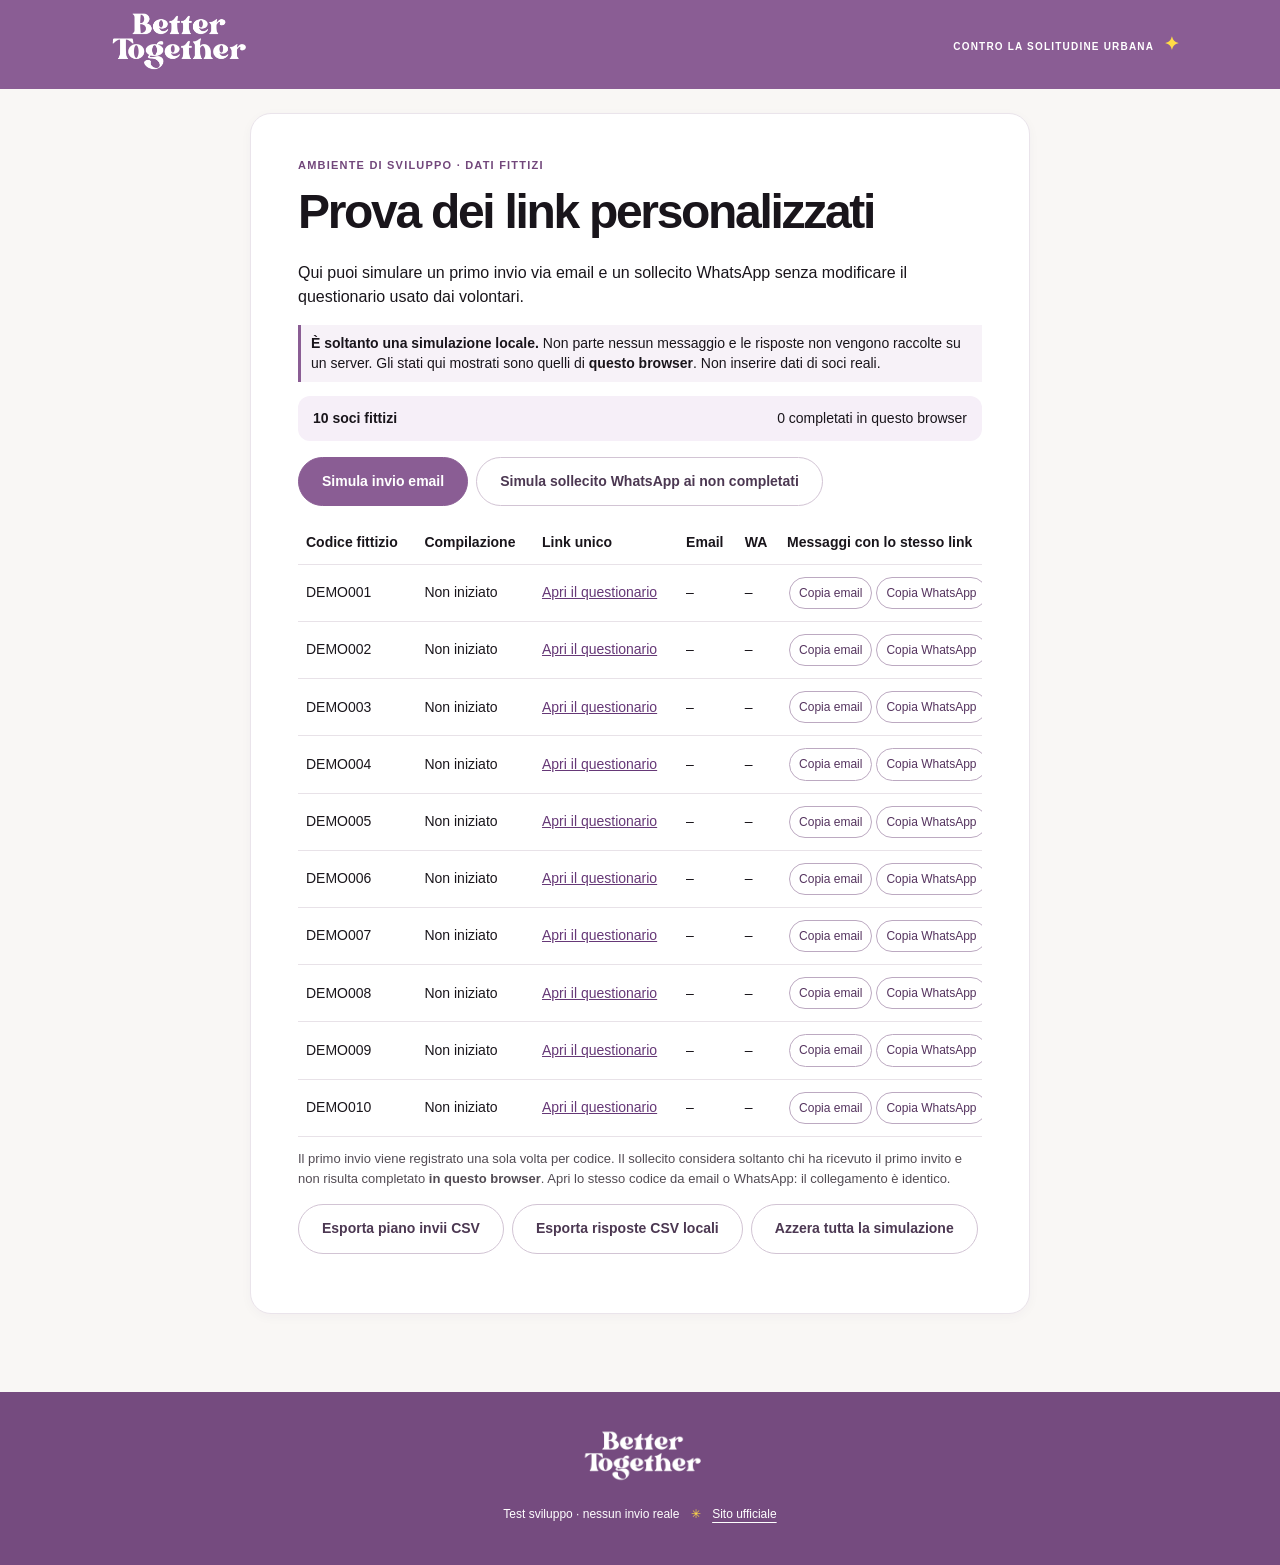
==== index.html @ ab298b12 "Add files via upload" ====
<!doctype html>
<html lang="it">
<head>
<meta charset="utf-8">
<meta name="viewport" content="width=device-width,initial-scale=1">
<meta name="theme-color" content="#8a5d94">
<meta name="description" content="Questionario dei soci di Better Together">
<title>Better Together | Test sviluppo link personalizzati</title>
<link rel="stylesheet" href="styles.css">
<script defer src="questions.js"></script>
<script defer src="demo-soci.js"></script>
<script defer src="app.js"></script>
</head>
<body>
<header class="site-top"><div class="header-inner"><div class="brand-wordmark"><img src="logo.png" alt="Better Together" width="177" height="78"></div><div class="header-right"><span class="header-kicker">CONTRO LA SOLITUDINE URBANA <span aria-hidden="true">✦</span></span></div></div></header>
<main id="app" class="shell" aria-live="polite"></main>
<footer class="site-footer"><div class="footer-logo"><img src="logo.png" alt="Better Together" width="132" height="60"></div><div>Test sviluppo · nessun invio reale <span aria-hidden="true">✳</span> <a href="https://www.bettertogetherspace.it/" target="_blank" rel="noopener noreferrer">Sito ufficiale</a></div></footer>
</body>
</html>
---- styles.css ----
/* Better Together - questionario di prova. Palette coordinata al materiale
   pubblico dell'associazione. Logo originale fornito dall'utente.
   I valori CSS non sono copiati dal sito ufficiale: non si certifica una
   corrispondenza pixel-per-pixel senza il foglio di stile originale. */
:root {
 --ink:#19151b; --ink2:#524b53; --quiet:#716973;
 --purple:#8a5d94; --purple-dark:#754b7f; --purple-soft:#f1e9f3;
 --yellow:#ffdc46; --canvas:#f9f7f5; --paper:#ffffff;
 --line:#e7e0e8; --radius:18px;
 --accent:var(--purple); --accent2:var(--purple-dark);
}
*{box-sizing:border-box}
html{font-family:Inter,"Helvetica Neue",Arial,sans-serif;line-height:1.52;background:var(--canvas);color:var(--ink)}
body{margin:0;background:var(--canvas)}
button,input,textarea{font:inherit}
button{cursor:pointer}
a{color:var(--purple-dark)}
button:focus-visible,input:focus-visible,textarea:focus-visible,a:focus-visible{outline:3px solid var(--yellow);outline-offset:3px}
[hidden],.hidden{display:none!important}
h1,h2,h3,p{margin-top:0}
h1,h2,h3{color:var(--ink)}
h1{font-weight:800;font-size:clamp(38px,5vw,66px);line-height:1.08;letter-spacing:-.048em}
h2{font-weight:750;font-size:clamp(24px,3vw,34px);line-height:1.28;letter-spacing:-.03em}
h3{font-size:20px;font-weight:750;line-height:1.35;letter-spacing:-.02em}
.site-top{background:var(--purple);color:#fff;padding:14px 24px;border-bottom:0;min-height:107px;display:flex;align-items:center}
.header-inner{width:min(1080px,100%);margin:0 auto;display:flex;justify-content:space-between;align-items:center;gap:25px}
.brand-wordmark{display:inline-flex;align-items:center;flex-shrink:0;text-decoration:none;line-height:1}
.brand-wordmark img{display:block;width:177px;height:auto;max-height:92px;object-fit:contain}
.header-right{display:flex;align-items:flex-end;flex-direction:column;gap:9px}
.header-kicker{color:#fff;font-size:10px;text-transform:uppercase;letter-spacing:.12em;font-weight:700}
.header-kicker span{color:var(--yellow);font-size:18px;margin-left:6px}
.top-label{font-weight:750;color:#19151b;background:var(--yellow);font-size:10px;letter-spacing:.105em;text-transform:uppercase;border-radius:999px;padding:7px 14px}
.demo-ribbon{background:#f0e7f2;color:#53395c;padding:9px 18px;text-align:center;font-size:10px;letter-spacing:.13em;font-weight:750;border-bottom:1px solid #e8deeb}
.demo-ribbon span{color:#a67d13;margin:0 7px;font-size:15px}
.shell{width:min(1040px,100%);margin:0 auto;padding:43px 24px 78px;min-height:calc(100vh - 270px)}
.site-footer{background:var(--purple-dark);color:#fff;text-align:center;padding:35px 18px 42px;font-size:12px;display:flex;flex-direction:column;align-items:center;gap:10px}
.site-footer a{color:#fff;text-underline-offset:4px}.site-footer span{color:var(--yellow);margin:0 8px}
.footer-logo img{display:block;width:132px;height:auto;max-height:70px;margin:0 auto 5px;object-fit:contain}
.eyebrow{display:inline-block;color:var(--purple-dark);font-weight:750;font-size:11px;letter-spacing:.13em;margin-bottom:17px}
.lead{font-size:17px;line-height:1.65;color:var(--ink2);max-width:650px}
.muted{color:var(--ink2)}.small{font-size:13px}
.home-hero{background:var(--purple);color:#fff;padding:55px 58px 56px;border:0;border-radius:22px;position:relative;isolation:isolate;overflow:hidden;margin:0 0 40px}
.home-hero:before{display:none}
.home-hero:after{content:'\2726';position:absolute;right:28px;top:-52px;font:bold 265px/1 Georgia,serif;color:rgba(255,220,70,.28);z-index:-1;transform:rotate(-10deg)}
.home-hero .eyebrow{color:var(--yellow);background:none;border:0;border-radius:0;padding:0;letter-spacing:.13em}
.home-hero h1{font-size:clamp(42px,6vw,76px);font-weight:800;line-height:1.03;letter-spacing:-.055em;color:#fff;max-width:700px;margin-bottom:22px}
.home-hero h1 em{font-style:normal;color:var(--yellow);background:none;border:0;box-shadow:none;padding:0;transform:none;display:inline}
.home-hero .lead{color:#fff;max-width:570px;font-weight:450;position:relative}
.hero-lines{display:inline-flex;align-items:center;gap:3px;border:0;border-radius:999px;background:rgba(0,0,0,.23);color:#fff;letter-spacing:.10em;font-weight:700;font-size:10px;padding:10px 15px;margin-top:14px;flex-wrap:wrap}
.hero-lines span{color:var(--yellow);font-size:17px;margin:0 7px}
.mini-heading{font-size:26px;font-weight:780;margin:36px 0 6px;letter-spacing:-.025em}
.profile-grid{display:grid;grid-template-columns:repeat(2,minmax(0,1fr));gap:17px;margin:22px 0 32px}
.profile-card{display:block;background:white;color:inherit;text-decoration:none;border:1px solid var(--line);padding:26px;border-radius:17px;transition:box-shadow .15s,transform .15s,border-color .15s}
.profile-card:hover{border-color:var(--purple);box-shadow:0 5px 16px rgba(70,40,80,.06);transform:translateY(-2px)}
.profile-card h3{margin:15px 0 8px}.profile-card p{font-size:14px;color:var(--ink2);margin-bottom:20px}
.tag{display:inline-block;background:var(--purple-soft);color:#694373;font-size:11px;letter-spacing:.04em;font-weight:750;border-radius:999px;padding:6px 11px}
.tag.green{background:#ebf1e9;color:#366344}.tag.amber{background:#fff1d1;color:#795914}
.card-foot{display:flex;justify-content:space-between;align-items:center;gap:12px;padding-top:16px;border-top:1px solid var(--line);font-size:12px;font-weight:700}
.card-foot span:last-child{color:var(--purple-dark)}.card-foot b{font-size:18px}
.intro-note,.aside-note{border:1px solid #e7dce9;background:#f3edf5;color:#4d3a53;border-radius:13px;padding:16px 20px;font-size:14px;line-height:1.55}
.single-flow{max-width:780px;margin:0 auto}
.headrow{display:flex;justify-content:space-between;align-items:center;gap:14px;margin:12px 0 10px}
.count{color:var(--ink2);font-size:13px;font-weight:650}
.demo-id{border:1px solid #e4d9e6;color:#6a5071;background:#f5eef6;border-radius:999px;font-size:11px;font-weight:700;padding:5px 11px}
.progress-bg{height:7px;background:#e8e0e9;border-radius:999px;overflow:hidden;margin-bottom:28px}
.progress-fill{height:100%;background:var(--purple);border-radius:999px;transition:width .2s}
.question-card{background:var(--paper);border:1px solid #eae4eb;border-radius:21px;box-shadow:0 3px 12px rgba(70,40,80,.035);padding:43px 47px;min-height:320px}
.question-card h2{font-size:clamp(24px,3vw,33px);font-weight:750;margin:0 0 25px;line-height:1.32}
.question-code{display:inline-block;background:var(--purple-soft);color:#604369;border-radius:999px;font-size:11px;font-weight:750;letter-spacing:.07em;padding:7px 12px;margin-bottom:23px}
.hint{font-size:14px;color:#5d5260;line-height:1.6;margin-bottom:17px}
.choice-list{display:grid;gap:10px}
.choice{display:flex;align-items:flex-start;gap:14px;background:#fff;border:1px solid #e4dce5;border-radius:12px;padding:15px 17px;font-size:15px;line-height:1.5;cursor:pointer;transition:background .12s,border-color .12s}
.choice:hover,.special-choice:hover{border-color:#ae8bb6;background:#fcf9fc}
.choice.selected,.special-choice.selected{background:#f4ebf6;border-color:var(--purple);box-shadow:inset 0 0 0 1px var(--purple)}
.choice input{width:19px;height:19px;flex-shrink:0;margin:2px 0 0;accent-color:var(--purple)}
.specials{display:grid;gap:9px;margin-top:22px}.specials .choice-list{gap:9px}
.special-choice{display:flex;align-items:center;gap:12px;border:1px solid #e3dce5;border-radius:12px;background:#fdfbfd;padding:13px 16px;font-size:14px;cursor:pointer}
.special-choice input,.matrix-special input{accent-color:var(--purple)}
.write-in{display:block;margin:10px 0 4px 31px}.write-in label{display:block;font-size:12px;color:var(--ink2);margin-bottom:6px}
.write-in input,.open-answer{display:block;width:100%;background:#fff;border:1px solid #d9cddb;color:var(--ink);border-radius:10px;padding:13px 14px}
.open-answer{min-height:135px;resize:vertical}
.scale-labeled{display:grid;grid-template-columns:repeat(5,minmax(0,1fr));gap:8px;margin:13px 0 20px}
.scale-label{display:flex;flex-direction:column;align-items:center;justify-content:flex-start;min-width:0;gap:10px;background:#fff;color:var(--ink);border:1px solid #e1d9e3;border-radius:12px;min-height:112px;padding:13px 7px 11px;text-align:center;transition:background .12s,border-color .12s}
.scale-label:hover{border-color:var(--purple);background:#faf5fb}
.scale-label strong{display:flex;align-items:center;justify-content:center;width:36px;height:36px;border-radius:50%;background:var(--purple-soft);color:#55385e;font-size:17px}
.scale-label span{font-size:12px;line-height:1.24;overflow-wrap:anywhere}
.scale-label.active{background:var(--purple);color:#fff;border-color:var(--purple)}
.scale-label.active strong{background:#fff;color:var(--purple-dark)}
.mobile-scale-legend{display:none}
.item-label{padding:13px 16px;margin:0 0 21px;background:var(--purple-soft);color:#5c3a64;border-radius:10px;font-weight:720}
.scale-legend{display:grid;grid-template-columns:repeat(5,minmax(0,1fr));gap:5px;border-bottom:1px solid var(--line);padding:10px 0 16px;color:#66546a;font-size:10px;line-height:1.32}
.scale-legend span{text-align:center}.scale-legend b{display:block;font-size:15px}
.matrix-row{padding:19px 0;border-bottom:1px solid var(--line)}
.matrix-label{font-size:15px;font-weight:700;margin-bottom:13px}
.matrix-numbers{display:grid;grid-template-columns:repeat(5,minmax(0,1fr));gap:7px}
.matrix-choice{border:1px solid #ddd3df;border-radius:10px;background:#fff;color:var(--ink);font-size:15px;min-height:43px;font-weight:750}
.matrix-choice:hover{border-color:var(--purple)}
.matrix-choice.active{background:var(--purple);color:#fff;border-color:var(--purple)}
.matrix-extras{display:grid;gap:8px;margin-top:13px}
.matrix-special{display:flex;gap:8px;align-items:flex-start;color:var(--ink2);font-size:12px;cursor:pointer}
.matrix-special input{margin-top:3px;flex:none}.matrix-special.selected{color:var(--purple-dark);font-weight:700}
.postal-label{display:block;font-size:13px;font-weight:700;margin-bottom:8px}
.postal-wrap input{width:min(260px,100%);background:#fff;color:var(--ink);border:1px solid #d5c9d6;border-radius:11px;padding:14px;font-size:18px;letter-spacing:.12em}
.intro-card h1{font-size:clamp(33px,4vw,48px);margin-bottom:23px}
.intro-text{font-size:15px;color:#4d454f;line-height:1.72}.intro-text p{margin-bottom:15px}
.intro-card .aside-note{margin-top:22px}
.intro-box{background:var(--purple-soft);border-left:4px solid var(--purple);padding:16px 20px;margin:23px 0;border-radius:0 12px 12px 0}
.intro-box strong{display:block;margin-bottom:5px}.intro-box p{color:var(--ink2);font-size:14px;margin:0}
.skip{border-top:1px solid var(--line);padding-top:18px;margin:27px 0 0;color:#756c77;font-size:13px}
.actions{display:flex;align-items:center;justify-content:space-between;gap:12px;margin:24px 0 17px}
.btn{display:inline-flex;align-items:center;justify-content:center;gap:8px;text-decoration:none;border:1px solid #d2c4d4;background:#fff;color:#4c3852;border-radius:999px;padding:13px 23px;font-weight:730;font-size:14px;transition:background .12s,transform .12s}
.btn:hover{background:#f3ebf4;transform:translateY(-1px)}
.btn.primary{border-color:var(--purple);background:var(--purple);color:#fff}
.btn.primary:hover{background:var(--purple-dark);border-color:var(--purple-dark)}
.btn:disabled{opacity:.4;cursor:not-allowed}
.survey-below{text-align:center;font-size:12px;color:#746a76}
.survey-below span{color:var(--yellow);margin:0 6px}
.alert{margin-top:12px;padding:12px;border-radius:10px;background:#fff3db;border:1px solid #ead4aa;color:#79551e;font-size:13px}
.finish-icon{width:55px;height:55px;border-radius:50%;display:grid;place-content:center;background:var(--purple-soft);color:var(--purple-dark);font-size:27px;font-weight:750;margin-bottom:21px}
.result-stat{display:flex;gap:12px;flex-wrap:wrap;margin:21px 0 28px}
.stat{background:var(--purple-soft);border-radius:10px;padding:12px 15px;font-size:13px}.stat strong{display:block;font-size:18px}
.csv-preview{overflow:auto;max-height:150px;border:1px solid var(--line);border-radius:10px;background:#fcfafc;padding:14px;font:12px/1.4 ui-monospace,monospace;white-space:pre}
.detail{border-top:1px solid var(--line);margin-top:22px;padding-top:13px;font-size:13px}.detail summary{color:var(--purple-dark);font-weight:700;cursor:pointer}
.detail p{color:var(--ink2)}
.demo-only{margin-bottom:18px}
@media(max-width:760px){
 .site-top{padding:12px 16px;min-height:91px}.brand-wordmark img{width:142px;max-height:75px}
 .header-kicker{font-size:9px}.top-label{font-size:9px;padding:6px 10px}
 .demo-ribbon{font-size:9px;line-height:1.6;padding:7px 10px;letter-spacing:.04em}
 .shell{padding:27px 16px 64px}
 .home-hero{padding:37px 28px 38px;margin:0 0 34px}
 .home-hero:after{font-size:190px;top:-18px;right:-33px}
 .home-hero h1{font-size:clamp(41px,7vw,58px)}
 .home-hero .lead{font-size:16px}
 .profile-grid{grid-template-columns:1fr}
 .question-card{padding:32px 27px}.question-card h2{font-size:25px}
 .actions{flex-wrap:wrap}.actions .btn{min-height:48px}
}
@media(max-width:550px){
 .header-kicker{display:none}.brand-wordmark img{width:129px}
 .home-hero h1{font-size:42px}
 .question-card{padding:28px 21px}
 .scale-labeled{gap:6px;align-items:stretch}
 .scale-label{height:150px;min-height:150px;padding:11px 4px 10px;justify-content:flex-start;gap:11px}
 .scale-label strong{flex:0 0 33px;height:33px;width:33px;font-size:16px}
 .scale-label span{display:block;font-size:clamp(9px,2.8vw,11px);line-height:1.26;overflow-wrap:anywhere;hyphens:manual}
 .scale-legend{font-size:9px;gap:3px}
 .btn{padding:12px 18px}
}
@media(max-width:390px){
 .shell{padding:25px 11px 59px}
 .site-top{padding:10px 13px}.brand-wordmark img{width:114px}.top-label{font-size:8px}
 .home-hero{padding:32px 20px 35px}.home-hero h1{font-size:38px}
 .question-card{padding:26px 16px}
 .scale-labeled{gap:4px}.scale-legend{font-size:8px}
 .scale-label{height:156px;min-height:156px;padding:10px 2px 9px;gap:9px}
 .scale-label span{font-size:10px;line-height:1.2}
 .choice{padding:12px 11px;font-size:14px}
}
@media(prefers-reduced-motion:reduce){*,*:before,*:after{transition:none!important;scroll-behavior:auto!important}}

/* Brand header corrections */
.site-top{background:#8a5d94!important;border-bottom:0}
.site-footer{background:#754b7f}
.header-kicker{color:#fff}
.top-label{background:#ffdc46;color:#25102a}

/* Avanzamento: una risposta e richiesta per ogni domanda mostrata. */
.action-next{display:flex;align-items:center;justify-content:flex-end;gap:11px;flex-wrap:wrap}
@media(max-width:600px){
 .actions{align-items:center}
 .action-next{margin-left:auto;max-width:100%}
}
/* Composizione responsiva delle quattro batterie, senza scorrimento orizzontale. */
.matrix-legend{display:grid;grid-template-columns:repeat(5,minmax(0,1fr));gap:8px;margin:16px 0 10px}
.matrix-legend-item{border-radius:10px;background:#f4eff5;text-align:center;padding:9px 6px;min-width:0}
.matrix-legend-item b{display:block;color:#6e4978;font-size:15px;margin-bottom:4px}
.matrix-legend-item span{display:block;font-size:11px;line-height:1.35;overflow-wrap:anywhere;hyphens:auto}
.matrix-rows{margin:4px 0 0}
.matrix-extra-button{display:block;width:100%;border:1px solid #e3dce5;background:#fff;color:#625368;border-radius:9px;padding:11px 12px;font-size:13px;text-align:left;line-height:1.45}
.matrix-extra-button.active{background:#8a5d94;color:#fff;border-color:#8a5d94}
.matrix-extra-button:hover{border-color:#8a5d94}
.choice-wrap{min-width:0}
.choice-wrap .choice{width:100%}
.intro-text p:last-child{margin-bottom:0}
@media(max-width:550px){
 .matrix-legend{gap:4px}
 .matrix-legend-item{padding:8px 2px}
 .matrix-legend-item span{font-size:10px}
 .matrix-numbers{gap:5px}
 .matrix-choice{min-height:46px}
 .matrix-row{padding:19px 0}
 .question-card h2{font-size:23px}
}
/* Le etichette complete delle batterie su smartphone sono mostrate in una legenda
   leggibile; i pulsanti di risposta rimangono disposti orizzontalmente. */
@media(max-width:550px){
 .matrix-legend{grid-template-columns:repeat(2,minmax(0,1fr))!important;gap:7px}
 .matrix-legend-item{display:flex;align-items:flex-start;text-align:left;gap:7px;padding:9px 8px}
 .matrix-legend-item b{font-size:13px;margin:0;flex:0 0 18px}
 .matrix-legend-item span{font-size:12px;line-height:1.4;overflow-wrap:break-word;hyphens:none}
}

/* Le legende delle batterie hanno riquadri di uguale dimensione, anche in presenza
   di un numero dispari di categorie. */
@media(max-width:550px){
 .matrix-legend{align-items:stretch}
 .matrix-legend-item{min-height:52px;height:100%;}
 .matrix-legend-item:last-child:nth-child(odd){grid-column:auto}
}


/* Presentazione delle risposte identica per desktop e smartphone.
   Una categoria = un pulsante con numero + etichetta completa.
   Stesse dimensioni e ordine per ogni opzione, senza legenda separata su mobile. */
.scale-labeled {
  display:grid;
  grid-template-columns:minmax(0,1fr);
  grid-auto-rows:1fr;
  gap:9px;
  margin:15px 0 20px;
}
.scale-label {
  display:grid;
  grid-template-columns:40px minmax(0,1fr);
  align-items:center;
  justify-content:stretch;
  gap:14px;
  width:100%;
  height:70px;
  min-height:70px;
  padding:10px 16px;
  text-align:left;
}
.scale-label strong {
  width:38px;
  height:38px;
  flex:none;
  font-size:17px;
}
.scale-label span {
  display:block !important;
  font-size:15px;
  line-height:1.35;
  overflow-wrap:normal;
  hyphens:none;
}
.mobile-scale-legend{display:none !important}
/* Nelle batterie la legenda e la selezione hanno lo stesso layout
   a qualunque larghezza: legenda leggibile sopra, pulsanti numerici sotto. */
.matrix-legend {
  display:grid !important;
  grid-template-columns:minmax(0,1fr) !important;
  grid-auto-rows:1fr;
  gap:6px;
  margin:15px 0 15px;
}
.matrix-legend-item {
  display:flex !important;
  align-items:center;
  gap:12px;
  width:100%;
  min-height:44px;
  height:100%;
  padding:9px 13px;
  text-align:left;
}
.matrix-legend-item b {
  display:flex;
  align-items:center;
  justify-content:center;
  flex:0 0 30px;
  width:30px;
  height:30px;
  margin:0;
  border-radius:50%;
  background:#e9ddeb;
  color:#674575;
  font-size:15px;
}
.matrix-legend-item span {
  display:block;
  font-size:14px;
  line-height:1.35;
  overflow-wrap:normal;
  hyphens:none;
}
@media(max-width:550px){
  .scale-labeled{grid-template-columns:minmax(0,1fr);gap:9px}
  .scale-label{height:70px;min-height:70px;gap:12px;padding:10px 12px;justify-content:stretch}
  .scale-label strong{width:38px;height:38px;font-size:17px}
  .scale-label span{font-size:14px;line-height:1.35}
  .matrix-legend {grid-template-columns:minmax(0,1fr) !important;gap:6px}
  .matrix-legend-item {min-height:44px;padding:9px 12px}
  .matrix-legend-item b{font-size:15px;flex:0 0 30px}
  .matrix-legend-item span{font-size:14px;line-height:1.35}
}

/* Batterie: un item per schermata, stessa scala completa su ogni dispositivo. */
.battery-item-label {
  font-size:clamp(19px,2.3vw,23px);
  line-height:1.35;
  color:var(--purple-dark);
  margin:0 0 8px;
  font-weight:750;
}
.battery-instruction {margin:0 0 16px;}
/* Mantiene le caselle di risposta identiche anche nelle batterie a quattro punti. */
.scale-labeled {grid-auto-rows:minmax(70px,1fr);}
.scale-label {box-sizing:border-box;}
@media(max-width:550px){
  .battery-item-label{font-size:20px;}
}


/* INTERFACCIA PIU COMPATTA - VERSIONE 2
   Un solo schema visivo per desktop e smartphone; item delle batterie singoli.
   Le cinque categorie conservano etichette complete e caselle uguali per scala. */
.site-top { min-height:89px; padding:8px 20px; }
.brand-wordmark img { width:152px; max-height:78px; }
.shell { padding-top:24px; }
.eyebrow { margin-bottom:9px; }
.progress-bg { margin-bottom:14px; }
.question-card:not(.intro-card) { min-height:0; padding:24px 29px; }
.question-card h2 { font-size:clamp(21px,2.05vw,24px); line-height:1.25; margin-bottom:12px; }
.hint { font-size:13px; line-height:1.44; margin-bottom:10px; }
.battery-item-label { font-size:18px; line-height:1.25; margin-bottom:5px; }
.battery-instruction { margin-bottom:9px; }
.scale-labeled {
  display:grid; grid-template-columns:minmax(0,1fr);
  grid-auto-rows:minmax(48px,1fr); gap:4px; margin:8px 0 10px;
}
.scale-label {
  display:grid; grid-template-columns:30px minmax(0,1fr);
  width:100%; height:auto; min-height:48px; align-items:center; justify-content:stretch;
  gap:10px; padding:6px 12px; border-radius:9px; text-align:left;
}
.scale-label strong { width:28px; height:28px; font-size:13px; }
.scale-label span { display:block !important; font-size:14px; line-height:1.3; overflow-wrap:normal; hyphens:none; }
.mobile-scale-legend { display:none !important; }
.choice-list { gap:6px; }
.choice { min-height:44px; align-items:center; padding:9px 13px; font-size:14px; line-height:1.4; gap:10px; }
.choice input { margin:0; }
.specials { margin-top:10px; gap:6px; }
.special-choice { min-height:44px; padding:8px 12px; font-size:14px; line-height:1.4; }
.actions { margin:13px 0 10px; }
@media(max-width:760px) {
 .question-card:not(.intro-card) { padding:20px 19px; }
}
@media(max-width:550px) {
 .site-top { min-height:78px; padding:8px 16px; }
 .brand-wordmark img { width:137px; max-height:66px; }
 .shell { padding-top:17px; }
 .question-card:not(.intro-card) { padding:18px 16px; }
 .question-card h2 { font-size:19px; line-height:1.27; margin-bottom:10px; }
 .battery-item-label { font-size:17px; line-height:1.28; }
 .scale-labeled { grid-template-columns:minmax(0,1fr); grid-auto-rows:minmax(48px,1fr); gap:4px; margin:8px 0 10px; }
 .scale-label { height:auto; min-height:48px; padding:6px 10px; gap:10px; grid-template-columns:30px minmax(0,1fr); }
 .scale-label strong { width:28px; height:28px; font-size:13px; }
 .scale-label span { font-size:14px; line-height:1.3; }
 .specials { margin-top:10px; }
}
@media(max-width:360px) {
 .question-card:not(.intro-card) { padding:17px 12px; }
 .scale-label { padding:6px 9px; }
}


/* PHONE-FIT: maggiore spazio utile durante la compilazione.
   Nessuna modifica alle domande, ai codici, all'ordine delle risposte o ai filtri.
   La struttura delle categorie rimane identica su tutti i dispositivi. */
body[data-survey-screen="question"] { min-height:100dvh; display:flex; flex-direction:column; }
body[data-survey-screen="question"] .site-footer { display:none; }
body[data-survey-screen="question"] .site-top { min-height:54px; padding:5px 17px; }
body[data-survey-screen="question"] .brand-wordmark img { width:100px; max-height:48px; }
body[data-survey-screen="question"] .header-kicker { font-size:9px; }
body[data-survey-screen="question"] .shell {
  flex:1; width:100%; min-height:0; padding:12px 16px 10px;
}
body[data-survey-screen="question"] .single-flow {
  display:flex; flex-direction:column; min-height:calc(100dvh - 76px);
}
body[data-survey-screen="question"] .eyebrow {font-size:10px; letter-spacing:.08em; margin-bottom:5px;}
body[data-survey-screen="question"] .progress-bg {height:4px; margin-bottom:9px;}
body[data-survey-screen="question"] .question-card {padding:18px 20px; border-radius:15px;}
body[data-survey-screen="question"] .question-card h2 {
  font-size:clamp(18px,2vw,21px); line-height:1.23; margin-bottom:10px;
}
body[data-survey-screen="question"] .hint {font-size:12px; line-height:1.33; margin-bottom:7px;}
body[data-survey-screen="question"] .battery-item-label {font-size:16px; margin-bottom:3px; line-height:1.24;}
body[data-survey-screen="question"] .battery-instruction {font-size:11px; line-height:1.3; margin:0 0 7px;}
body[data-survey-screen="question"] .scale-labeled {gap:3px; margin:5px 0 6px; grid-auto-rows:minmax(44px,1fr);}
body[data-survey-screen="question"] .scale-label {min-height:44px; padding:5px 10px; gap:10px;}
body[data-survey-screen="question"] .scale-label strong {width:26px; height:26px; font-size:12px;}
body[data-survey-screen="question"] .scale-label span {font-size:13px; line-height:1.25;}
body[data-survey-screen="question"] .specials {gap:4px; margin-top:7px;}
body[data-survey-screen="question"] .special-choice {min-height:44px; padding:7px 10px; font-size:12px; line-height:1.3; gap:8px;}
body[data-survey-screen="question"] .special-choice input {flex-shrink:0;}
body[data-survey-screen="question"] .choice-list {gap:4px;}
body[data-survey-screen="question"] .choice {min-height:44px; padding:7px 11px; font-size:13px; line-height:1.25;}
body[data-survey-screen="question"] .choice input {width:18px; height:18px;}
body[data-survey-screen="question"] .actions {margin:9px 0 2px; padding-bottom:env(safe-area-inset-bottom,0px);}
body[data-survey-screen="question"] .single-flow > .actions {margin-top:auto; padding-top:9px;}
body[data-survey-screen="question"] .actions .btn {min-height:44px; padding:9px 17px; font-size:13px;}
body[data-survey-screen="question"] .write-in {margin-top:5px;}
body[data-survey-screen="question"] .write-in input {padding:9px 11px;}
body[data-survey-screen="question"] .alert {margin-top:6px; padding:7px 9px; font-size:12px;}

@media(max-width:550px){
 body[data-survey-screen="question"] .site-top {min-height:45px; height:45px; padding:3px 13px;}
 body[data-survey-screen="question"] .brand-wordmark img {width:83px; max-height:40px;}
 body[data-survey-screen="question"] .shell {padding:6px 10px 4px;}
 body[data-survey-screen="question"] .single-flow {min-height:calc(100dvh - 55px);}
 body[data-survey-screen="question"] .eyebrow {font-size:9px; margin-bottom:4px;}
 body[data-survey-screen="question"] .progress-bg {height:3px; margin-bottom:7px;}
 body[data-survey-screen="question"] .question-card {padding:12px 13px; border-radius:13px;}
 body[data-survey-screen="question"] .question-card h2 {font-size:17px; line-height:1.21; margin-bottom:7px;}
 body[data-survey-screen="question"] .hint {font-size:11px; margin-bottom:6px; line-height:1.3;}
 body[data-survey-screen="question"] .battery-item-label {font-size:15px; margin-bottom:2px;}
 body[data-survey-screen="question"] .battery-instruction {font-size:11px; margin-bottom:5px;}
 body[data-survey-screen="question"] .scale-labeled {gap:3px; margin:5px 0 5px; grid-auto-rows:minmax(44px,1fr);}
 body[data-survey-screen="question"] .scale-label {min-height:44px; height:auto; padding:5px 9px; grid-template-columns:26px minmax(0,1fr); gap:8px;}
 body[data-survey-screen="question"] .scale-label span {font-size:13px;}
 body[data-survey-screen="question"] .specials {gap:3px; margin-top:5px;}
 body[data-survey-screen="question"] .special-choice {min-height:44px; font-size:12px; padding:5px 9px;}
 body[data-survey-screen="question"] .choice {min-height:44px; padding:5px 9px; font-size:12.5px; line-height:1.25;}
 body[data-survey-screen="question"] .actions {margin-bottom:0;}
 body[data-survey-screen="question"] .single-flow > .actions {padding-top:6px;}
 body[data-survey-screen="question"] .actions .btn {min-height:44px; padding:7px 15px;}
}
@media(max-width:360px) and (max-height:700px){
 body[data-survey-screen="question"] .shell {padding:4px 8px;}
 body[data-survey-screen="question"] .question-card {padding:10px 11px;}
 body[data-survey-screen="question"] .question-card h2 {font-size:16px;}
 body[data-survey-screen="question"] .scale-label span {font-size:12.5px;}
}

/* Rifinitura: rimuove la riga ridondante sopra la barra di avanzamento.
   Le domande e le risposte restano identiche su desktop e smartphone. */
body[data-survey-screen="question"] .eyebrow {display:none;}
body[data-survey-screen="question"] .progress-bg {margin-bottom:7px;}
body[data-survey-screen="question"] .single-flow {min-height:calc(100dvh - 88px);}
body[data-survey-screen="question"] .question-card .muted.small:not(.battery-instruction) {font-size:12px;line-height:1.3;margin-bottom:8px!important;}
@media(max-width:550px){
 body[data-survey-screen="question"] .site-top {height:40px;min-height:40px;padding:2px 10px;}
 body[data-survey-screen="question"] .brand-wordmark img {width:77px;max-height:36px;}
 body[data-survey-screen="question"] .single-flow {min-height:calc(100dvh - 50px);}
 body[data-survey-screen="question"] .shell {padding:5px 10px 3px;}
 body[data-survey-screen="question"] .progress-bg {margin-bottom:5px;}
}


/* PROVA: caratteri leggibili e caselle basse, senza cambiare identita visiva,
   numero/ordine delle risposte, o schema di somministrazione. */
@media (max-width: 550px) {
 body[data-survey-screen="question"] .site-top {height:36px;min-height:36px;padding:1px 10px;}
 body[data-survey-screen="question"] .brand-wordmark img {width:74px;max-height:34px;}
 body[data-survey-screen="question"] .shell {padding:4px 8px 2px;}
 body[data-survey-screen="question"] .single-flow {min-height:calc(100dvh - 42px);}
 body[data-survey-screen="question"] .progress-bg {height:3px;margin-bottom:4px;}
 body[data-survey-screen="question"] .question-card {padding:10px 12px;border-radius:12px;}
 body[data-survey-screen="question"] .question-card h2 {font-size:20px;line-height:1.19;margin:0 0 6px;}
 body[data-survey-screen="question"] .hint {font-size:13.5px;line-height:1.24;margin:0 0 5px;}
 body[data-survey-screen="question"] .battery-item-label {font-size:17px;line-height:1.2;margin-bottom:2px;}
 body[data-survey-screen="question"] .battery-instruction {font-size:13px;line-height:1.23;margin-bottom:5px;}
 body[data-survey-screen="question"] .scale-labeled {gap:2px;margin:4px 0 4px;grid-auto-rows:minmax(44px,auto);}
 body[data-survey-screen="question"] .scale-label {height:auto;min-height:44px;padding:3px 10px;grid-template-columns:26px minmax(0,1fr);gap:9px;border-radius:8px;}
 body[data-survey-screen="question"] .scale-label strong {height:26px;width:26px;font-size:13px;}
 body[data-survey-screen="question"] .scale-label span {font-size:16px;line-height:1.21;}
 body[data-survey-screen="question"] .specials {gap:2px;margin-top:4px;}
 body[data-survey-screen="question"] .special-choice {min-height:44px;padding:3px 10px;font-size:15px;line-height:1.22;gap:9px;}
 body[data-survey-screen="question"] .special-choice input {width:18px;height:18px;}
 body[data-survey-screen="question"] .choice-list {gap:3px;}
 body[data-survey-screen="question"] .choice {min-height:44px;padding:5px 10px;font-size:15.5px;line-height:1.24;gap:9px;}
 body[data-survey-screen="question"] .choice input {width:18px;height:18px;}
 body[data-survey-screen="question"] .question-card .muted.small:not(.battery-instruction) {font-size:13px;line-height:1.24;margin-bottom:6px!important;}
 body[data-survey-screen="question"] .actions {margin:4px 0 0;}
 body[data-survey-screen="question"] .single-flow > .actions {padding-top:4px;}
 body[data-survey-screen="question"] .actions .btn {min-height:44px;font-size:14.5px;padding:5px 14px;}
}

/* ADATTAMENTO RESPONSIVE 13 NOV 2026
   Condivisione della stessa struttura su tutti i dispositivi.
   Spaziature proporzionate all'altezza utile (dvh); testi e bersagli
   conservano soglie minime leggibili, senza zoom/ridimensionamento globale. */
body[data-survey-screen="question"] .scale-label span {
  font-size:16px;
  line-height:1.22;
}
body[data-survey-screen="question"] .special-choice,
body[data-survey-screen="question"] .choice {
  font-size:16px;
  line-height:1.25;
}
body[data-survey-screen="question"] .actions {
  position:sticky;
  bottom:0;
  z-index:5;
  background:var(--canvas);
  border-radius:12px;
  margin-bottom:0;
  padding:5px 0 max(4px, env(safe-area-inset-bottom, 0px));
}
body[data-survey-screen="question"] .single-flow > .actions {
  padding-top:5px;
}
@media(max-width:550px){
  body[data-survey-screen="question"] {
    --ui-text:clamp(15px,2.40dvh,16px);
    --ui-question:clamp(18px,2.94dvh,20px);
    --ui-header:clamp(32px,5.4dvh,40px);
    --ui-compact-gap:clamp(1px,.37dvh,3px);
  }
  body[data-survey-screen="question"] .site-top {
    height:var(--ui-header);
    min-height:var(--ui-header);
    padding:1px 9px;
  }
  body[data-survey-screen="question"] .brand-wordmark img {
    width:clamp(65px,11dvh,80px);
    max-height:calc(var(--ui-header) - 3px);
  }
  body[data-survey-screen="question"] .shell {
    padding:clamp(2px,.5dvh,4px) 8px 0;
  }
  body[data-survey-screen="question"] .single-flow {
    min-height:calc(100dvh - var(--ui-header) - 5px);
  }
  body[data-survey-screen="question"] .progress-bg {
    height:3px;
    margin-bottom:clamp(2px,.55dvh,4px);
  }
  body[data-survey-screen="question"] .question-card {
    padding:clamp(7px,1.3dvh,11px) 10px;
    border-radius:11px;
  }
  body[data-survey-screen="question"] .question-card h2 {
    font-size:var(--ui-question);
    line-height:1.17;
    margin-bottom:clamp(3px,.67dvh,6px);
  }
  body[data-survey-screen="question"] .hint {
    font-size:clamp(13px,2.1dvh,14px);
    line-height:1.2;
    margin-bottom:4px;
  }
  body[data-survey-screen="question"] .battery-item-label {
    font-size:clamp(16px,2.55dvh,18px);
    line-height:1.17;
    margin-bottom:1px;
  }
  body[data-survey-screen="question"] .battery-instruction {
    font-size:13px;
    line-height:1.18;
    margin-bottom:3px;
  }
  body[data-survey-screen="question"] .scale-labeled {
    grid-auto-rows:minmax(44px,auto);
    gap:var(--ui-compact-gap);
    margin:clamp(2px,.4dvh,4px) 0;
  }
  body[data-survey-screen="question"] .scale-label {
    min-height:44px;
    padding:3px 8px;
    grid-template-columns:26px minmax(0,1fr);
    gap:8px;
    border-radius:8px;
  }
  body[data-survey-screen="question"] .scale-label strong {
    width:26px;
    height:26px;
    font-size:13px;
  }
  body[data-survey-screen="question"] .scale-label span {
    font-size:var(--ui-text);
    line-height:1.18;
  }
  body[data-survey-screen="question"] .specials {
    margin-top:clamp(2px,.43dvh,4px);
    gap:var(--ui-compact-gap);
  }
  body[data-survey-screen="question"] .special-choice {
    min-height:44px;
    padding:3px 8px;
    gap:8px;
    font-size:var(--ui-text);
    line-height:1.2;
  }
  body[data-survey-screen="question"] .choice-list {gap:var(--ui-compact-gap);}
  body[data-survey-screen="question"] .choice {
    min-height:44px;
    padding:4px 8px;
    gap:9px;
    font-size:var(--ui-text);
    line-height:1.22;
  }
  body[data-survey-screen="question"] .question-card .muted.small:not(.battery-instruction) {
    font-size:13px;
    line-height:1.2;
    margin-bottom:4px!important;
  }
  body[data-survey-screen="question"] .single-flow > .actions {
    margin-top:auto;
    padding-top:clamp(2px,.5dvh,5px);
  }
  body[data-survey-screen="question"] .actions .btn {
    min-height:44px;
    font-size:14px;
    padding:6px 13px;
  }
}
@media(max-width:550px) and (max-height:610px) {
  body[data-survey-screen="question"] .site-top {padding-block:0;}
  body[data-survey-screen="question"] .shell {padding-top:2px;}
  body[data-survey-screen="question"] .question-card {padding-block:6px;}
  body[data-survey-screen="question"] .question-card h2 {margin-bottom:3px;}
  body[data-survey-screen="question"] .battery-instruction {margin-bottom:2px;}
  body[data-survey-screen="question"] .scale-labeled {margin-block:2px;}
  body[data-survey-screen="question"] .actions {padding-top:2px;padding-bottom:max(2px,env(safe-area-inset-bottom,0px));}
}
/* Un livello aggiuntivo di compattazione per schermi stretti e bassi.
   Non si riduce la dimensione delle risposte o l'area cliccabile. */
@media(max-width:360px) and (max-height:610px){
 body[data-survey-screen="question"]{--ui-header:29px;--ui-compact-gap:1px;}
 body[data-survey-screen="question"] .site-top{padding:0 9px;}
 body[data-survey-screen="question"] .brand-wordmark img{width:65px;max-height:27px;}
 body[data-survey-screen="question"] .shell{padding:1px 6px 0;}
 body[data-survey-screen="question"] .progress-bg{margin-bottom:2px;}
 body[data-survey-screen="question"] .question-card{padding:4px 8px;}
 body[data-survey-screen="question"] .question-card h2{font-size:18px;line-height:1.12;margin-bottom:2px;letter-spacing:-.016em;}
 body[data-survey-screen="question"] .hint{line-height:1.16;margin-bottom:2px;}
 body[data-survey-screen="question"] .battery-item-label{line-height:1.14;margin-bottom:0;}
 body[data-survey-screen="question"] .battery-instruction{line-height:1.14;margin-bottom:1px;}
 body[data-survey-screen="question"] .scale-labeled{margin:1px 0;}
 body[data-survey-screen="question"] .specials{margin-top:1px;}
 body[data-survey-screen="question"] .single-flow > .actions{padding-top:0;}
 body[data-survey-screen="question"] .actions{padding-top:0;padding-bottom:0;}
}
@media(max-width:550px) and (max-height:610px){
 body[data-survey-screen="question"]{--ui-header:clamp(29px,5.15dvh,32px);--ui-compact-gap:1px;}
 body[data-survey-screen="question"] .question-card h2{line-height:1.14;}
 body[data-survey-screen="question"] .hint{line-height:1.17;}
}
@media(max-width:360px) and (max-height:610px){
 body[data-survey-screen="question"] .question-card h2{line-height:1.10;}
 body[data-survey-screen="question"] .hint{line-height:1.13;}
 body[data-survey-screen="question"] .special-choice{line-height:1.16;}
}
@media(max-width:360px) and (max-height:610px){
 body[data-survey-screen="question"]{--ui-header:27px;}
 body[data-survey-screen="question"] .brand-wordmark img{width:62px;max-height:25px;}
 body[data-survey-screen="question"] .question-card{padding-block:3px;}
 body[data-survey-screen="question"] .progress-bg{height:2px;margin-bottom:1px;}
 body[data-survey-screen="question"] .question-card h2{margin-bottom:1px;}
 body[data-survey-screen="question"] .hint{margin-bottom:1px;}
}

/* Only the demo tools. Survey question layout stays unchanged. */
.demo-info{font-size:12px;color:#5c465f;margin:0 0 8px;line-height:1.35}
.demo-info a{color:inherit;text-decoration:underline}
.demo-notice{border-left:3px solid #8a5d94;padding:8px 10px;background:#f7f2f8;font-size:14px;line-height:1.45;margin:14px 0}
.demo-table-wrapper{overflow-x:auto;margin:12px 0}
.demo-table{border-collapse:collapse;width:100%;font-size:14px;white-space:nowrap}
.demo-table th,.demo-table td{padding:10px 8px;text-align:left;border-bottom:1px solid #e8e2e8}
.demo-table th{font-weight:700}
.demo-table a{color:#663877;text-decoration:underline}
.demo-buttons{display:flex;flex-wrap:wrap;gap:8px;margin:16px 0}
.demo-buttons .btn{font-size:14px}
@media(max-width:550px){.demo-table{font-size:13px}.demo-buttons .btn{width:100%}}
@media(max-width:550px){
  .demo-table{white-space:normal}
  .demo-table thead{display:none}
  .demo-table tbody{display:grid;gap:9px}
  .demo-table tr{display:grid;grid-template-columns:minmax(0,1fr) auto;gap:2px 8px;border:1px solid #e8e2e8;border-radius:10px;padding:9px;background:#fff}
  .demo-table td{display:block;border:0;padding:1px 0;min-width:0}
  .demo-table td:first-child{font-weight:700}
  .demo-table td:nth-child(2){grid-column:1}
  .demo-table td:nth-child(3){grid-column:2;grid-row:1 / span 2;align-self:center;font-size:12px;color:#695d6d;text-align:right}
}

/* Test-dev administration layer only: no alterations to survey question typography. */
.dev-badge{font-size:11px;letter-spacing:.11em;font-weight:800;color:#72477b;margin-bottom:12px}
.dev-summary{display:flex;justify-content:space-between;gap:12px;align-items:center;background:#f6eff8;border-radius:12px;padding:12px 15px;margin:14px 0;font-size:14px}
.dev-feedback{padding:12px 15px;border-radius:10px;border:1px solid #d9c5e0;background:#faf7fb;color:#4f3357;font-size:14px}
.dev-table{white-space:normal;min-width:720px}
.dev-tools{white-space:nowrap}
.dev-mini{border:1px solid #bca9c1;border-radius:999px;background:#fff;padding:6px 9px;margin:2px;color:#55345f;font-size:12px;cursor:pointer}
.dev-mini:hover{background:#f6edf8}
@media(max-width:760px){.dev-table{min-width:0}.dev-summary{flex-direction:column;align-items:flex-start}.dev-table tr{grid-template-columns:minmax(0,1fr) auto}.dev-table td:nth-child(2){grid-column:2;grid-row:1}.dev-table td:nth-child(3){grid-column:1 / -1;grid-row:2}.dev-table td:nth-child(4){grid-column:1;grid-row:3}.dev-table td:nth-child(5){grid-column:2;grid-row:3}.dev-table td:nth-child(6){grid-column:1 / -1;grid-row:4}.demo-table td:nth-child(3){font-size:14px;text-align:left}}
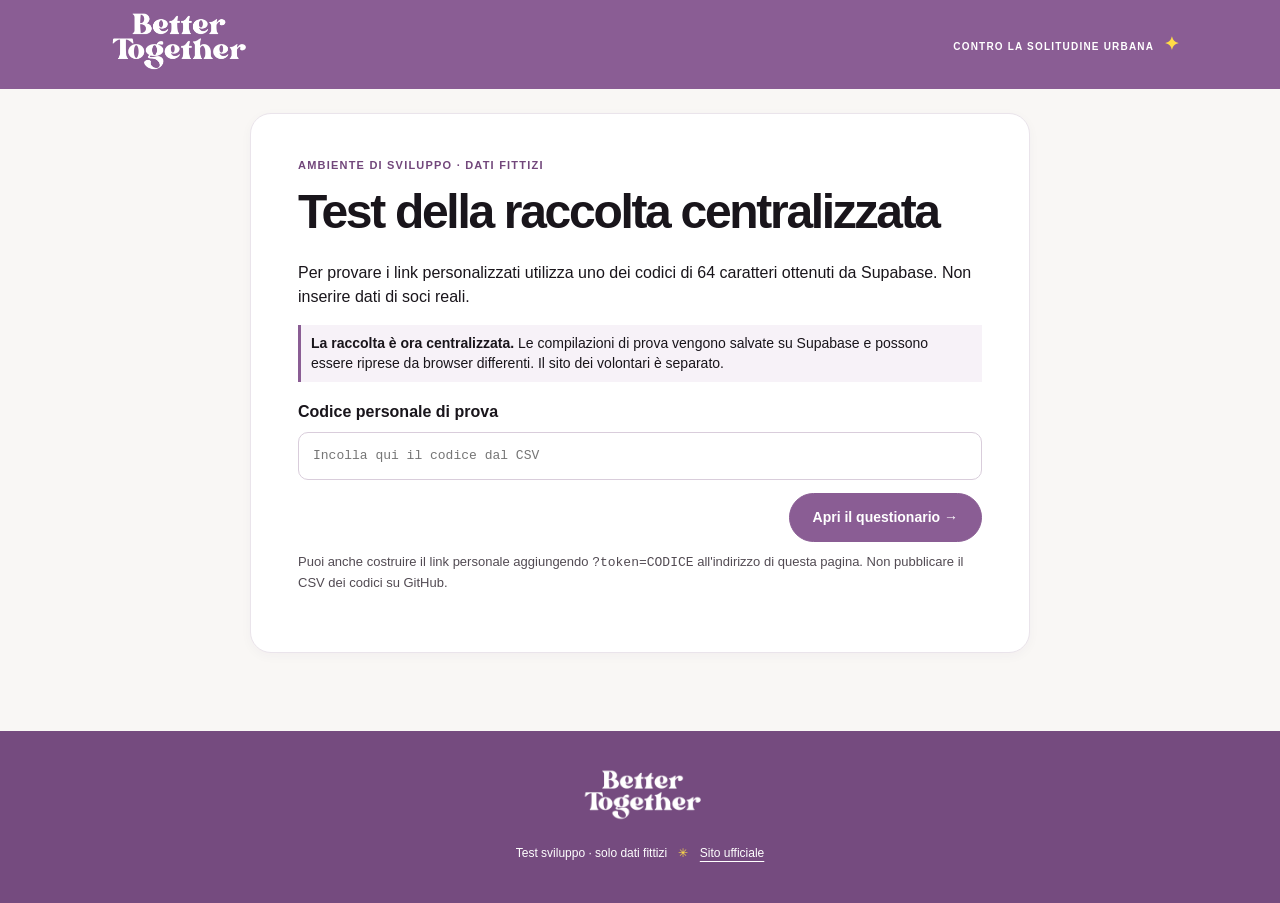
==== commit f7b4b919: "Add files via upload" ====
--- a/index.html
+++ b/index.html
@@ -5,15 +5,15 @@
 <meta name="viewport" content="width=device-width,initial-scale=1">
 <meta name="theme-color" content="#8a5d94">
 <meta name="description" content="Questionario dei soci di Better Together">
-<title>Better Together | Test sviluppo link personalizzati</title>
+<meta name="referrer" content="no-referrer">
+<title>Better Together | Test raccolta centralizzata</title>
 <link rel="stylesheet" href="styles.css">
 <script defer src="questions.js"></script>
-<script defer src="demo-soci.js"></script>
 <script defer src="app.js"></script>
 </head>
 <body>
 <header class="site-top"><div class="header-inner"><div class="brand-wordmark"><img src="logo.png" alt="Better Together" width="177" height="78"></div><div class="header-right"><span class="header-kicker">CONTRO LA SOLITUDINE URBANA <span aria-hidden="true">✦</span></span></div></div></header>
 <main id="app" class="shell" aria-live="polite"></main>
-<footer class="site-footer"><div class="footer-logo"><img src="logo.png" alt="Better Together" width="132" height="60"></div><div>Test sviluppo · nessun invio reale <span aria-hidden="true">✳</span> <a href="https://www.bettertogetherspace.it/" target="_blank" rel="noopener noreferrer">Sito ufficiale</a></div></footer>
+<footer class="site-footer"><div class="footer-logo"><img src="logo.png" alt="Better Together" width="132" height="60"></div><div>Test sviluppo · solo dati fittizi <span aria-hidden="true">✳</span> <a href="https://www.bettertogetherspace.it/" target="_blank" rel="noopener noreferrer">Sito ufficiale</a></div></footer>
 </body>
 </html>
--- a/styles.css
+++ b/styles.css
@@ -688,3 +688,8 @@
 .dev-mini{border:1px solid #bca9c1;border-radius:999px;background:#fff;padding:6px 9px;margin:2px;color:#55345f;font-size:12px;cursor:pointer}
 .dev-mini:hover{background:#f6edf8}
 @media(max-width:760px){.dev-table{min-width:0}.dev-summary{flex-direction:column;align-items:flex-start}.dev-table tr{grid-template-columns:minmax(0,1fr) auto}.dev-table td:nth-child(2){grid-column:2;grid-row:1}.dev-table td:nth-child(3){grid-column:1 / -1;grid-row:2}.dev-table td:nth-child(4){grid-column:1;grid-row:3}.dev-table td:nth-child(5){grid-column:2;grid-row:3}.dev-table td:nth-child(6){grid-column:1 / -1;grid-row:4}.demo-table td:nth-child(3){font-size:14px;text-align:left}}
+
+/* Indicatore di salvataggio non invasivo, riservato al test centralizzato */
+.bt-save-status{min-height:1em;margin:0 0 2px;color:#69566b;font-size:11px;text-align:right}
+#code-form{margin-top:18px}
+#code-form .write-in{margin:8px 0 10px}
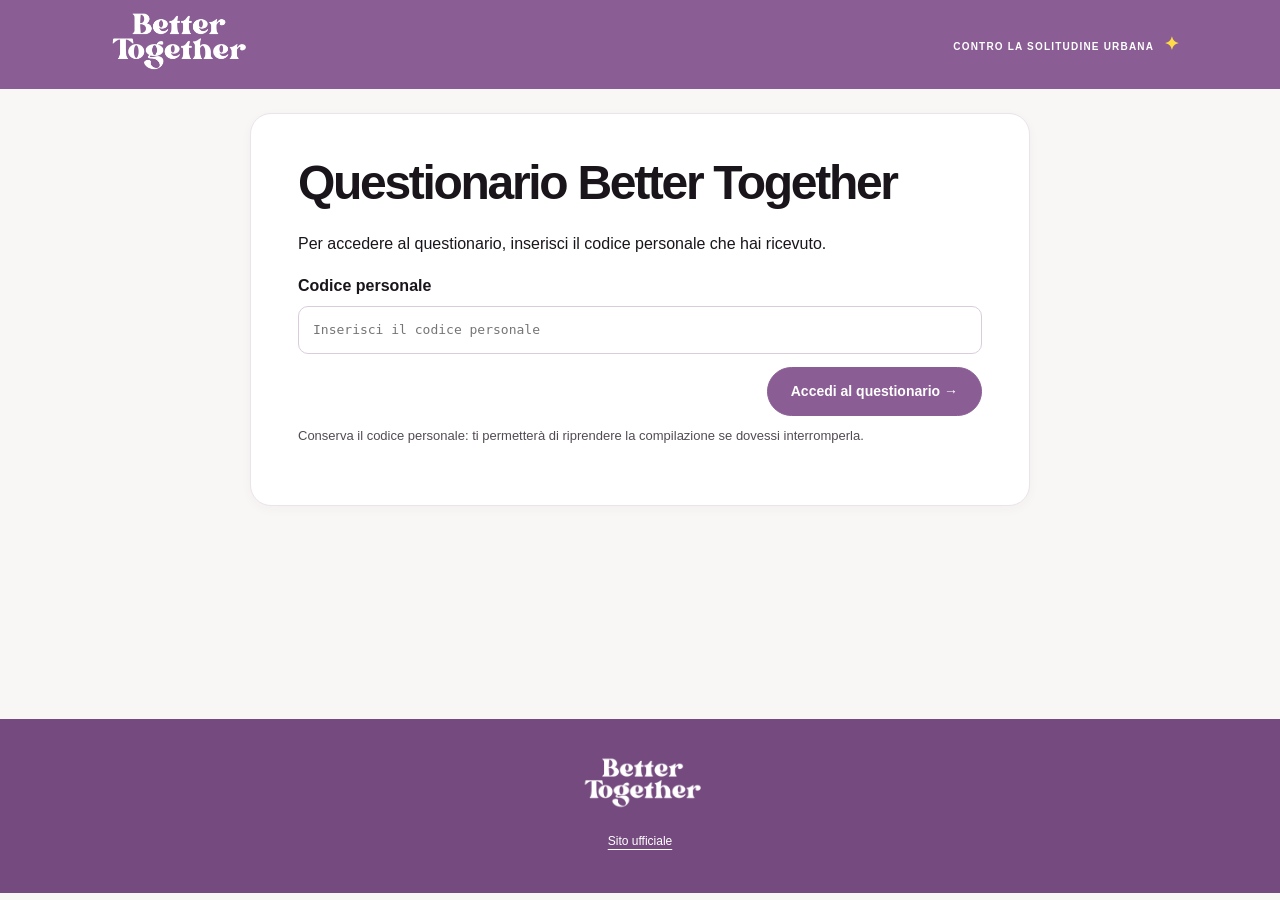
==== commit be00b377: "Add files via upload" ====
--- a/index.html
+++ b/index.html
@@ -6,7 +6,7 @@
 <meta name="theme-color" content="#8a5d94">
 <meta name="description" content="Questionario dei soci di Better Together">
 <meta name="referrer" content="no-referrer">
-<title>Better Together | Test raccolta centralizzata</title>
+<title>Better Together | Questionario soci</title>
 <link rel="stylesheet" href="styles.css">
 <script defer src="questions.js"></script>
 <script defer src="app.js"></script>
@@ -14,6 +14,6 @@
 <body>
 <header class="site-top"><div class="header-inner"><div class="brand-wordmark"><img src="logo.png" alt="Better Together" width="177" height="78"></div><div class="header-right"><span class="header-kicker">CONTRO LA SOLITUDINE URBANA <span aria-hidden="true">✦</span></span></div></div></header>
 <main id="app" class="shell" aria-live="polite"></main>
-<footer class="site-footer"><div class="footer-logo"><img src="logo.png" alt="Better Together" width="132" height="60"></div><div>Test sviluppo · solo dati fittizi <span aria-hidden="true">✳</span> <a href="https://www.bettertogetherspace.it/" target="_blank" rel="noopener noreferrer">Sito ufficiale</a></div></footer>
+<footer class="site-footer"><div class="footer-logo"><img src="logo.png" alt="Better Together" width="132" height="60"></div><div><a href="https://www.bettertogetherspace.it/" target="_blank" rel="noopener noreferrer">Sito ufficiale</a></div></footer>
 </body>
 </html>
--- a/styles.css
+++ b/styles.css
@@ -693,3 +693,43 @@
 .bt-save-status{min-height:1em;margin:0 0 2px;color:#69566b;font-size:11px;text-align:right}
 #code-form{margin-top:18px}
 #code-form .write-in{margin:8px 0 10px}
+
+
+/* Avviso di ripresa: in fondo al riquadro iniziale, sopra il pulsante. */
+.resume-notice{border-left:3px solid #8a5d94;padding:8px 10px;background:#f7f2f8;font-size:14px;line-height:1.45;margin:18px 0 0;color:#49364f;}
+.resume-notice strong{font-weight:750;}
+
+/* Correzioni localizzate A2b, A6-A7, B8 e B12 (novembre 2026). */
+/* Risposta A2a su una nuova riga; il '?' resta nel colore del titolo. */
+body[data-survey-screen="question"] .linked-answer-line {display:block;}
+body[data-survey-screen="question"] .linked-answer {color:var(--purple);}
+
+/* Spazio tra figure/attivita/sedi, senza cambiare le scale o gli altri item. */
+body[data-survey-screen="question"] .question-card[data-question="A6-A7"] .battery-group-row + .battery-group-row,
+body[data-survey-screen="question"] .question-card[data-question="B8"] .battery-group-row + .battery-group-row,
+body[data-survey-screen="question"] .question-card[data-question="B12"] .battery-group-row + .battery-group-row {
+  margin-top:16px;
+}
+
+/* A6 e A7: le etichette Organizzatori/Volontari hanno il font del titolo. */
+body[data-survey-screen="question"] .question-card[data-question="A6-A7"] .battery-item-label {
+  font-size:clamp(18px,2vw,21px);
+  line-height:1.23;
+}
+@media(max-width:550px){
+  body[data-survey-screen="question"] .question-card[data-question="A6-A7"] .battery-item-label {
+    font-size:var(--ui-question);
+    line-height:1.17;
+  }
+  body[data-survey-screen="question"] .question-card[data-question="A6-A7"] .battery-group-row + .battery-group-row,
+  body[data-survey-screen="question"] .question-card[data-question="B8"] .battery-group-row + .battery-group-row,
+  body[data-survey-screen="question"] .question-card[data-question="B12"] .battery-group-row + .battery-group-row {
+    margin-top:12px;
+  }
+}
+@media(max-width:360px) and (max-height:610px){
+  body[data-survey-screen="question"] .question-card[data-question="A6-A7"] .battery-item-label {
+    font-size:18px;
+    line-height:1.12;
+  }
+}
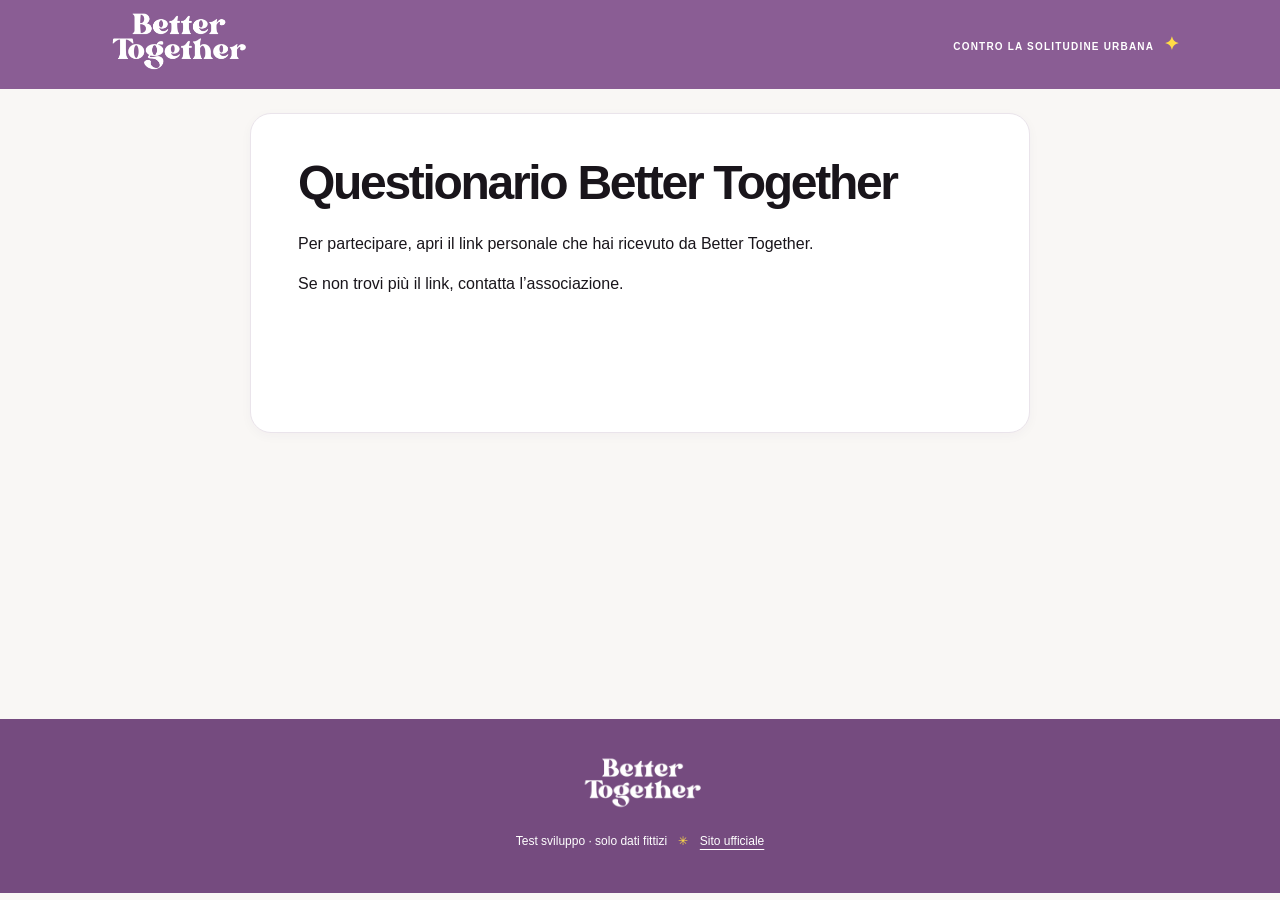
==== commit b3312af7: "Add files via upload" ====
--- a/index.html
+++ b/index.html
@@ -6,7 +6,7 @@
 <meta name="theme-color" content="#8a5d94">
 <meta name="description" content="Questionario dei soci di Better Together">
 <meta name="referrer" content="no-referrer">
-<title>Better Together | Questionario soci</title>
+<title>Better Together | Test raccolta centralizzata</title>
 <link rel="stylesheet" href="styles.css">
 <script defer src="questions.js"></script>
 <script defer src="app.js"></script>
@@ -14,6 +14,6 @@
 <body>
 <header class="site-top"><div class="header-inner"><div class="brand-wordmark"><img src="logo.png" alt="Better Together" width="177" height="78"></div><div class="header-right"><span class="header-kicker">CONTRO LA SOLITUDINE URBANA <span aria-hidden="true">✦</span></span></div></div></header>
 <main id="app" class="shell" aria-live="polite"></main>
-<footer class="site-footer"><div class="footer-logo"><img src="logo.png" alt="Better Together" width="132" height="60"></div><div><a href="https://www.bettertogetherspace.it/" target="_blank" rel="noopener noreferrer">Sito ufficiale</a></div></footer>
+<footer class="site-footer"><div class="footer-logo"><img src="logo.png" alt="Better Together" width="132" height="60"></div><div>Test sviluppo · solo dati fittizi <span aria-hidden="true">✳</span> <a href="https://www.bettertogetherspace.it/" target="_blank" rel="noopener noreferrer">Sito ufficiale</a></div></footer>
 </body>
 </html>
--- a/styles.css
+++ b/styles.css
@@ -733,3 +733,6 @@
     line-height:1.12;
   }
 }
+
+/* Numerazione progressiva per sezione; il codice di archiviazione resta invariato. */
+.question-progress-number { color: var(--purple); font-size: .88rem; font-weight: 700; letter-spacing: .02em; margin: 0 0 .5rem; }
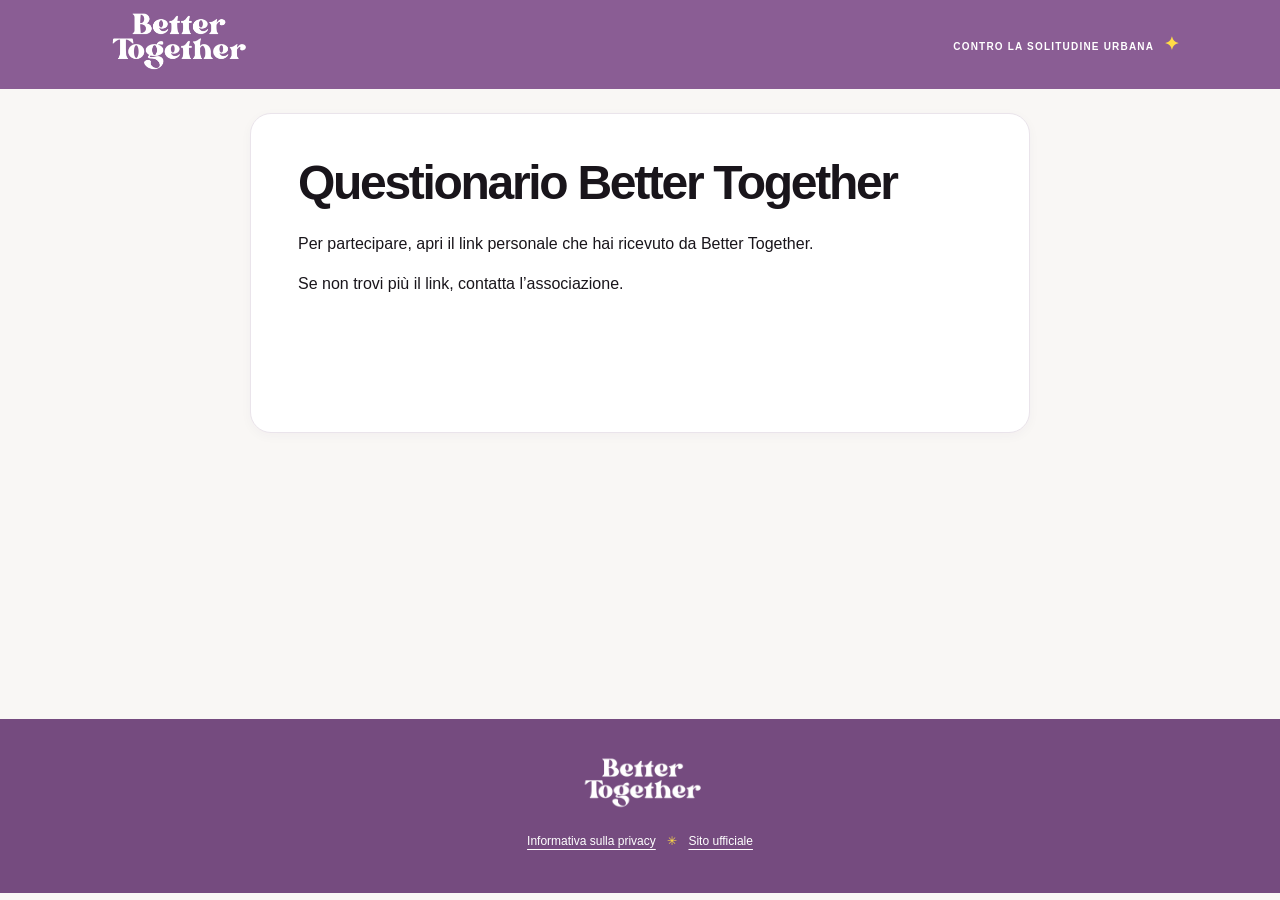
==== commit 7e8d539b: "Add files via upload" ====
--- a/index.html
+++ b/index.html
@@ -6,7 +6,7 @@
 <meta name="theme-color" content="#8a5d94">
 <meta name="description" content="Questionario dei soci di Better Together">
 <meta name="referrer" content="no-referrer">
-<title>Better Together | Test raccolta centralizzata</title>
+<title>Better Together | Questionario soci</title>
 <link rel="stylesheet" href="styles.css">
 <script defer src="questions.js"></script>
 <script defer src="app.js"></script>
@@ -14,6 +14,6 @@
 <body>
 <header class="site-top"><div class="header-inner"><div class="brand-wordmark"><img src="logo.png" alt="Better Together" width="177" height="78"></div><div class="header-right"><span class="header-kicker">CONTRO LA SOLITUDINE URBANA <span aria-hidden="true">✦</span></span></div></div></header>
 <main id="app" class="shell" aria-live="polite"></main>
-<footer class="site-footer"><div class="footer-logo"><img src="logo.png" alt="Better Together" width="132" height="60"></div><div>Test sviluppo · solo dati fittizi <span aria-hidden="true">✳</span> <a href="https://www.bettertogetherspace.it/" target="_blank" rel="noopener noreferrer">Sito ufficiale</a></div></footer>
+<footer class="site-footer"><div class="footer-logo"><img src="logo.png" alt="Better Together" width="132" height="60"></div><div><a href="privacy.html" target="_blank" rel="noopener noreferrer">Informativa sulla privacy</a> <span aria-hidden="true">✳</span> <a href="https://www.bettertogetherspace.it/" target="_blank" rel="noopener noreferrer">Sito ufficiale</a></div></footer>
 </body>
 </html>
--- a/styles.css
+++ b/styles.css
@@ -736,3 +736,32 @@
 
 /* Numerazione progressiva per sezione; il codice di archiviazione resta invariato. */
 .question-progress-number { color: var(--purple); font-size: .88rem; font-weight: 700; letter-spacing: .02em; margin: 0 0 .5rem; }
+
+
+/* Pagina iniziale e informativa - v9.5. Nessuna modifica agli item del questionario. */
+.bt-welcome .intro-text strong{color:var(--ink)}
+.bt-welcome .intro-text{line-height:1.68}
+.bt-privacy-summary{margin-top:29px;padding:22px 23px 18px;border-radius:14px;background:#f4eef5;color:var(--ink2);font-size:14px;line-height:1.65}
+.bt-privacy-summary h2{font-size:20px;line-height:1.25;letter-spacing:-.01em;margin:0 0 14px;color:#603d68}
+.bt-privacy-summary p{margin:0 0 13px}
+.bt-privacy-summary p:last-child{margin-bottom:0}
+.bt-privacy-summary strong{color:#312436}
+.bt-privacy-summary a{color:#603d68;font-weight:750;text-underline-offset:4px}
+.bt-resume-text{margin-top:22px;margin-bottom:0}
+.bt-intro-actions{margin-top:20px}
+.bt-intro-actions .btn{min-height:48px}
+.bt-privacy-document h1{font-size:clamp(31px,4vw,45px);letter-spacing:-.045em;margin-bottom:10px}
+.bt-privacy-document .privacy-subtitle{color:#6c5a6e;font-size:14px;margin-bottom:26px}
+.bt-privacy-document section{margin:0 0 25px}
+.bt-privacy-document h2{font-size:21px;line-height:1.35;margin:0 0 10px;letter-spacing:-.015em}
+.bt-privacy-document p{margin:0 0 12px;font-size:15px;line-height:1.7;color:#433946}
+.bt-privacy-document p:last-child{margin-bottom:0}
+.bt-privacy-document a{overflow-wrap:anywhere;text-underline-offset:3px}
+.bt-privacy-document .privacy-date{margin-top:28px;color:#6c5a6e;font-size:13px}
+.bt-privacy-document .privacy-hint{font-size:13px;color:#625568;margin-bottom:20px}
+@media(max-width:550px){
+ .bt-privacy-summary{padding:19px 17px 17px;margin-top:24px}
+ .bt-privacy-summary h2{font-size:19px}
+ .bt-intro-actions .btn{width:100%}
+ .bt-privacy-document h2{font-size:19px}
+}
